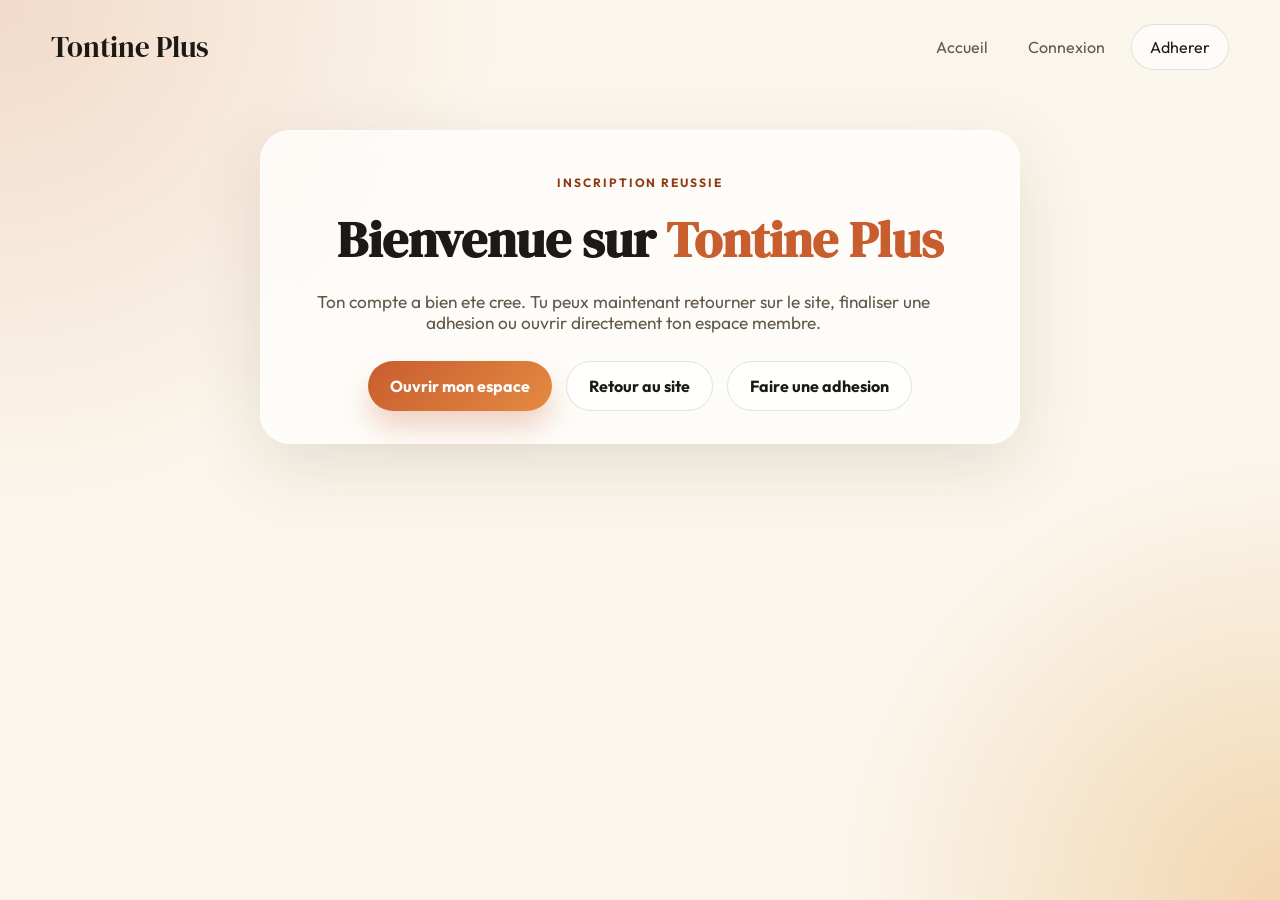
==== bienvenue.html @ 64bb765f "Add files via upload" ====
<!DOCTYPE html>
<html lang="fr">
<head>
    <meta charset="UTF-8">
    <meta name="viewport" content="width=device-width, initial-scale=1.0">
    <title>Bienvenue | Tontine Plus</title>
    <meta name="description" content="Bienvenue sur Tontine Plus. Votre compte a bien ete cree.">
    <link rel="preconnect" href="https://fonts.googleapis.com">
    <link rel="preconnect" href="https://fonts.gstatic.com" crossorigin>
    <link href="https://fonts.googleapis.com/css2?family=Outfit:wght@300;400;500;600;700;800&family=DM+Serif+Display:ital@0;1&display=swap" rel="stylesheet">
    <link rel="stylesheet" href="styles.css">
</head>
<body class="auth-page">
    <header class="hero auth-hero">
        <nav class="topbar">
            <a class="brand" href="index.html">Tontine Plus</a>
            <div class="nav-links">
                <a class="nav-link" href="index.html">Accueil</a>
                <a class="nav-link" href="connexion.html">Connexion</a>
                <a class="nav-cta" href="index.html#adhesion">Adherer</a>
            </div>
        </nav>
    </header>

    <main class="auth-main">
        <section class="dashboard-card confirmation-card">
            <p class="eyebrow">Inscription reussie</p>
            <h1>Bienvenue sur <span>Tontine Plus</span></h1>
            <p class="lead">
                Ton compte a bien ete cree. Tu peux maintenant retourner sur le site,
                finaliser une adhesion ou ouvrir directement ton espace membre.
            </p>

            <div class="hero-actions">
                <a class="button primary" href="espace.html">Ouvrir mon espace</a>
                <a class="button secondary" href="index.html">Retour au site</a>
                <a class="button secondary" href="index.html#adhesion">Faire une adhesion</a>
            </div>
        </section>
    </main>
</body>
</html>
---- styles.css ----
:root {
    --bg: #fbf6ec;
    --surface: rgba(255, 255, 255, 0.7);
    --surface-strong: #ffffff;
    --text: #1d1a16;
    --muted: #62574a;
    --accent: #c85d2d;
    --accent-dark: #8f3915;
    --accent-soft: #f1d2a9;
    --line: rgba(29, 26, 22, 0.12);
    --shadow: 0 22px 70px rgba(65, 42, 20, 0.12);
}

* {
    box-sizing: border-box;
}

html {
    scroll-behavior: smooth;
}

body {
    margin: 0;
    font-family: "Outfit", sans-serif;
    color: var(--text);
    background:
        radial-gradient(circle at top left, rgba(200, 93, 45, 0.18), transparent 32%),
        radial-gradient(circle at bottom right, rgba(241, 210, 169, 0.9), transparent 28%),
        var(--bg);
}

a {
    color: inherit;
    text-decoration: none;
}

.hero {
    padding: 24px clamp(20px, 4vw, 64px) 72px;
}

.topbar {
    display: flex;
    align-items: center;
    justify-content: space-between;
    margin-bottom: 48px;
}

.nav-links {
    display: flex;
    align-items: center;
    gap: 12px;
}

.nav-link {
    padding: 12px 14px;
    color: var(--muted);
}

.brand {
    font-family: "DM Serif Display", serif;
    font-size: 1.8rem;
}

.nav-cta {
    border: 1px solid var(--line);
    padding: 12px 18px;
    border-radius: 999px;
    background: rgba(255, 255, 255, 0.65);
    backdrop-filter: blur(12px);
}

.nav-button {
    font: inherit;
    color: inherit;
    cursor: pointer;
}

.hero-content {
    display: grid;
    grid-template-columns: minmax(0, 1.2fr) minmax(280px, 380px);
    gap: 32px;
    align-items: center;
}

.eyebrow {
    text-transform: uppercase;
    letter-spacing: 0.16em;
    font-size: 0.75rem;
    font-weight: 700;
    color: var(--accent-dark);
    margin-bottom: 14px;
}

.hero h1,
.section h2 {
    font-family: "DM Serif Display", serif;
    line-height: 1;
    margin: 0 0 16px;
}

.hero h1 {
    font-size: clamp(3rem, 6vw, 5.4rem);
    max-width: 12ch;
}

.hero h1 span {
    color: var(--accent);
}

.lead {
    max-width: 60ch;
    font-size: 1.08rem;
    color: var(--muted);
}

.hero-actions,
.highlight-panel {
    display: flex;
    gap: 14px;
    align-items: center;
    flex-wrap: wrap;
}

.button {
    display: inline-flex;
    align-items: center;
    justify-content: center;
    min-height: 50px;
    padding: 0 22px;
    border-radius: 999px;
    font-weight: 700;
    transition: transform 180ms ease, box-shadow 180ms ease, background 180ms ease;
}

.button:hover {
    transform: translateY(-2px);
}

.button.primary {
    background: linear-gradient(135deg, var(--accent), #e48a43);
    color: white;
    box-shadow: 0 16px 30px rgba(200, 93, 45, 0.28);
}

.button.secondary {
    border: 1px solid var(--line);
    background: rgba(255, 255, 255, 0.72);
}

.button.full {
    width: 100%;
    border: none;
    cursor: pointer;
}

.hero-points {
    list-style: none;
    display: flex;
    gap: 16px;
    padding: 0;
    margin: 28px 0 0;
    flex-wrap: wrap;
}

.hero-points li {
    border-radius: 999px;
    padding: 10px 16px;
    border: 1px solid var(--line);
    background: rgba(255, 255, 255, 0.72);
}

.hero-card,
.feature-card,
.step-card,
.signup-form,
.highlight-panel {
    background: var(--surface);
    backdrop-filter: blur(14px);
    border: 1px solid rgba(255, 255, 255, 0.7);
    box-shadow: var(--shadow);
}

.hero-card {
    padding: 28px;
    border-radius: 28px;
    animation: float 4s ease-in-out infinite;
}

.card-label {
    margin: 0 0 8px;
    color: var(--muted);
}

.hero-card h2 {
    margin: 0;
    font-size: 4rem;
    color: var(--accent);
}

.hero-card p {
    color: var(--muted);
}

.stat-grid {
    display: grid;
    grid-template-columns: repeat(2, 1fr);
    gap: 12px;
    margin-top: 18px;
}

.stat-grid div {
    padding: 14px;
    border-radius: 20px;
    background: rgba(255, 255, 255, 0.8);
}

.stat-grid strong,
.step-card span {
    display: block;
    font-size: 1.3rem;
    margin-bottom: 6px;
}

.section {
    padding: 0 clamp(20px, 4vw, 64px) 84px;
}

.section-heading {
    max-width: 760px;
    margin-bottom: 28px;
}

.section h2 {
    font-size: clamp(2.1rem, 4vw, 3.4rem);
}

.features,
.steps-grid {
    display: grid;
    gap: 20px;
    grid-template-columns: repeat(3, minmax(0, 1fr));
}

.feature-card,
.step-card {
    padding: 26px;
    border-radius: 26px;
}

.feature-card p,
.step-card p,
.signup-copy p,
.form-note,
.footer p {
    color: var(--muted);
}

.highlight-panel {
    justify-content: space-between;
    padding: 28px 32px;
    border-radius: 30px;
    background:
        linear-gradient(135deg, rgba(255, 255, 255, 0.86), rgba(241, 210, 169, 0.7));
}

.signup {
    display: grid;
    grid-template-columns: minmax(0, 0.9fr) minmax(0, 1.1fr);
    gap: 28px;
    align-items: start;
}

.signup-form {
    border-radius: 28px;
    padding: 28px;
}

.auth-page {
    min-height: 100vh;
}

.auth-hero {
    padding-bottom: 12px;
}

.auth-main {
    padding: 0 clamp(20px, 4vw, 64px) 84px;
}

.auth-shell {
    display: grid;
    grid-template-columns: minmax(0, 0.95fr) minmax(320px, 480px);
    gap: 28px;
    align-items: center;
    min-height: calc(100vh - 180px);
}

.auth-form h2 {
    margin-top: 0;
}

.dashboard-card {
    max-width: 1100px;
    margin: 0 auto;
    padding: 32px;
    border-radius: 30px;
    background: var(--surface);
    backdrop-filter: blur(14px);
    border: 1px solid rgba(255, 255, 255, 0.7);
    box-shadow: var(--shadow);
}

.confirmation-card {
    max-width: 760px;
    text-align: center;
}

.confirmation-card .hero-actions {
    justify-content: center;
    margin-top: 28px;
}

.dashboard-card h1 {
    font-family: "DM Serif Display", serif;
    font-size: clamp(2.4rem, 4vw, 4rem);
    margin: 0 0 16px;
}

.dashboard-card h1 span {
    color: var(--accent);
}

.dashboard-grid {
    display: grid;
    grid-template-columns: repeat(3, minmax(0, 1fr));
    gap: 20px;
    margin-top: 28px;
}

.auth-row {
    display: flex;
    align-items: center;
    justify-content: space-between;
    gap: 16px;
    margin: 8px 0 18px;
}

.checkbox-line {
    display: inline-flex;
    align-items: center;
    gap: 8px;
    margin: 0;
    font-weight: 500;
}

.checkbox-line input {
    width: auto;
    min-height: auto;
    margin: 0;
}

.text-link {
    color: var(--accent-dark);
    font-weight: 600;
}

.switch-note {
    margin-bottom: 0;
    color: var(--muted);
}

.signup-form label {
    display: block;
    font-weight: 600;
    margin-bottom: 16px;
}

.signup-form input,
.signup-form select {
    width: 100%;
    margin-top: 8px;
    border: 1px solid var(--line);
    border-radius: 16px;
    min-height: 52px;
    padding: 0 16px;
    font: inherit;
    background: rgba(255, 255, 255, 0.9);
}

.signup-form input:focus,
.signup-form select:focus {
    outline: 2px solid rgba(200, 93, 45, 0.25);
    border-color: var(--accent);
}

.form-note {
    margin: 14px 0 0;
}

.footer {
    padding: 28px 20px 42px;
    text-align: center;
}

.is-success {
    color: #0f6c35;
    font-weight: 600;
}

@keyframes float {
    0%, 100% {
        transform: translateY(0);
    }
    50% {
        transform: translateY(-8px);
    }
}

@media (max-width: 960px) {
    .hero-content,
    .features,
    .steps-grid,
    .signup,
    .auth-shell,
    .dashboard-grid {
        grid-template-columns: 1fr;
    }

    .highlight-panel {
        align-items: flex-start;
    }
}

@media (max-width: 640px) {
    .hero {
        padding-top: 18px;
    }

    .topbar {
        margin-bottom: 28px;
    }

    .nav-links {
        width: 100%;
        flex-direction: column;
    }

    .hero h1 {
        max-width: none;
    }

    .highlight-panel,
    .hero-actions {
        flex-direction: column;
        align-items: stretch;
    }

    .nav-cta,
    .nav-link,
    .button {
        width: 100%;
        text-align: center;
    }

    .auth-row {
        flex-direction: column;
        align-items: flex-start;
    }
}
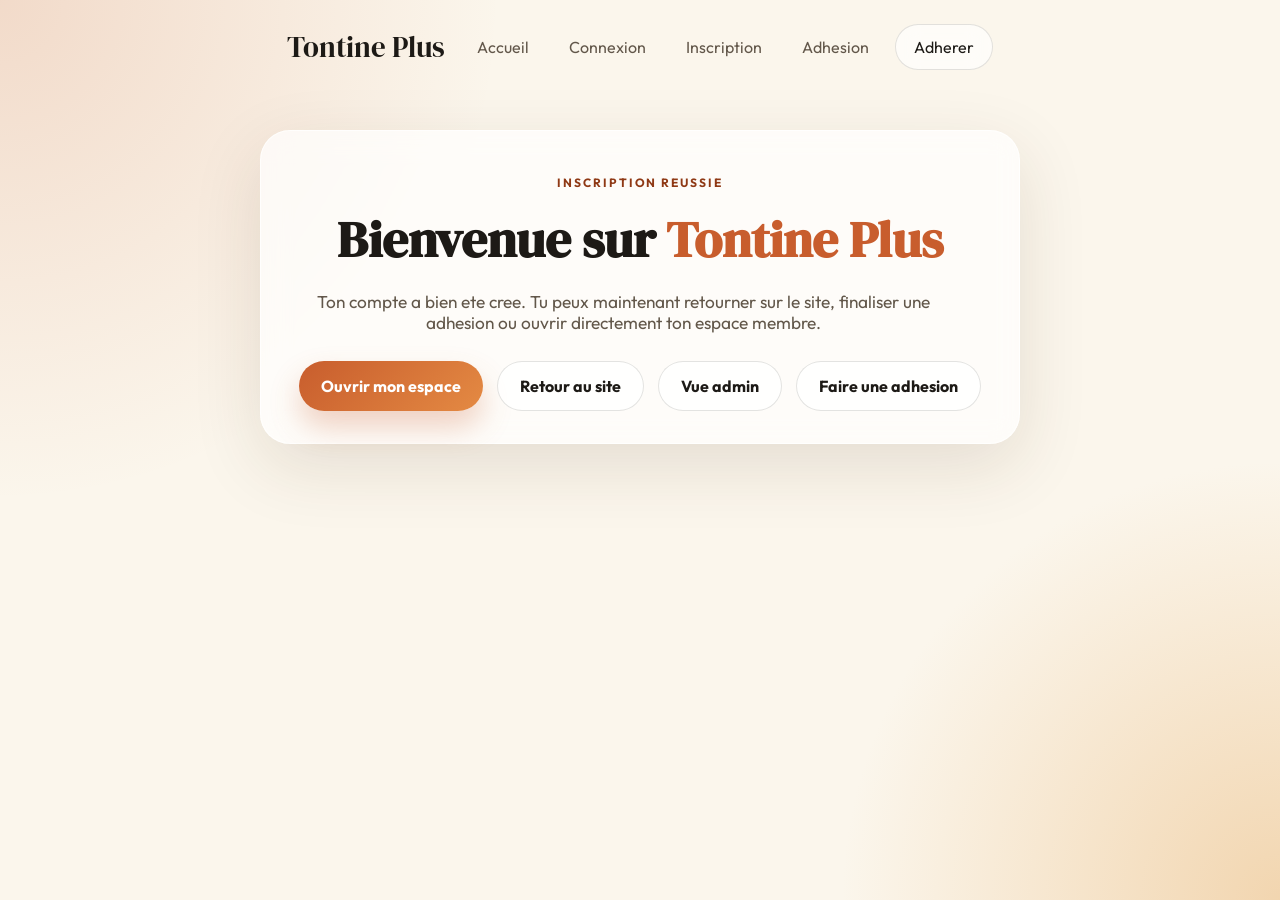
==== commit 884981ba: "Add files via upload" ====
--- a/bienvenue.html
+++ b/bienvenue.html
@@ -17,6 +17,8 @@
             <div class="nav-links">
                 <a class="nav-link" href="index.html">Accueil</a>
                 <a class="nav-link" href="connexion.html">Connexion</a>
+                <a class="nav-link" href="inscription.html">Inscription</a>
+                <a class="nav-link" href="index.html#adhesion">Adhesion</a>
                 <a class="nav-cta" href="index.html#adhesion">Adherer</a>
             </div>
         </nav>
@@ -34,6 +36,7 @@
             <div class="hero-actions">
                 <a class="button primary" href="espace.html">Ouvrir mon espace</a>
                 <a class="button secondary" href="index.html">Retour au site</a>
+                <a class="button secondary" href="admin.html">Vue admin</a>
                 <a class="button secondary" href="index.html#adhesion">Faire une adhesion</a>
             </div>
         </section>
--- a/styles.css
+++ b/styles.css
@@ -41,24 +41,122 @@
 .topbar {
     display: flex;
     align-items: center;
-    justify-content: space-between;
+    justify-content: center;
     margin-bottom: 48px;
+    gap: 18px;
+}
+
+.nav-center {
+    display: flex;
+    flex-direction: column;
+    align-items: center;
+    gap: 14px;
+    width: min(100%, 980px);
+}
+
+.brand-block {
+    display: flex;
+    flex-direction: column;
+    gap: 4px;
+    align-items: center;
 }
 
 .nav-links {
     display: flex;
     align-items: center;
     gap: 12px;
+    flex-wrap: wrap;
+    justify-content: center;
 }
 
 .nav-link {
     padding: 12px 14px;
     color: var(--muted);
+}
+
+.nav-shortcuts {
+    display: flex;
+    align-items: center;
+    gap: 10px;
+    flex-wrap: wrap;
+}
+
+.nav-chip {
+    padding: 10px 14px;
+    border-radius: 999px;
+    border: 1px solid var(--line);
+    background: rgba(255, 255, 255, 0.72);
+    color: var(--muted);
+    font-size: 0.92rem;
+    font-weight: 600;
+    transition: transform 180ms ease, box-shadow 180ms ease, border-color 180ms ease;
+}
+
+.nav-chip:hover {
+    transform: translateY(-1px);
+    box-shadow: 0 12px 24px rgba(65, 42, 20, 0.08);
+    border-color: rgba(200, 93, 45, 0.24);
 }
 
 .brand {
     font-family: "DM Serif Display", serif;
     font-size: 1.8rem;
+}
+
+.brand-tag {
+    margin: 0;
+    max-width: 34ch;
+    color: var(--muted);
+    font-size: 0.92rem;
+    text-align: center;
+}
+
+.nav-shortcuts-panel {
+    padding: 12px 14px;
+    border-radius: 22px;
+    background: rgba(255, 255, 255, 0.62);
+    border: 1px solid rgba(29, 26, 22, 0.08);
+    box-shadow: 0 16px 34px rgba(65, 42, 20, 0.08);
+    width: 100%;
+}
+
+.nav-inline-panel {
+    width: 100%;
+    padding: 12px 16px;
+    border-radius: 22px;
+    background: rgba(255, 255, 255, 0.62);
+    border: 1px solid rgba(29, 26, 22, 0.08);
+    box-shadow: 0 16px 34px rgba(65, 42, 20, 0.08);
+}
+
+.shortcut-label {
+    margin: 0 0 8px;
+    color: var(--accent-dark);
+    font-size: 0.76rem;
+    letter-spacing: 0.14em;
+    text-transform: uppercase;
+    font-weight: 700;
+}
+
+.inline-label {
+    margin-bottom: 10px;
+    text-align: center;
+}
+
+.primary-chip {
+    background: linear-gradient(135deg, rgba(200, 93, 45, 0.14), rgba(228, 138, 67, 0.18));
+    border-color: rgba(200, 93, 45, 0.22);
+    color: var(--accent-dark);
+}
+
+.strong-chip {
+    background: linear-gradient(135deg, var(--accent), #e48a43);
+    border-color: transparent;
+    color: #ffffff;
+}
+
+.nav-shortcuts-inline {
+    justify-content: center;
 }
 
 .nav-cta {
@@ -335,6 +433,94 @@
     grid-template-columns: repeat(3, minmax(0, 1fr));
     gap: 20px;
     margin-top: 28px;
+}
+
+.panel-grid {
+    display: grid;
+    grid-template-columns: repeat(2, minmax(0, 1fr));
+    gap: 20px;
+    margin-top: 28px;
+}
+
+.panel-card {
+    margin-top: 28px;
+    padding: 28px;
+    border-radius: 28px;
+    background: rgba(255, 255, 255, 0.75);
+    border: 1px solid rgba(29, 26, 22, 0.08);
+}
+
+.quick-links-panel {
+    display: flex;
+    flex-wrap: wrap;
+    gap: 14px;
+    padding: 28px;
+    border-radius: 28px;
+    background: rgba(255, 255, 255, 0.74);
+    border: 1px solid rgba(29, 26, 22, 0.08);
+    box-shadow: var(--shadow);
+}
+
+.panel-card h2 {
+    margin-top: 0;
+}
+
+.section-title-row {
+    display: flex;
+    align-items: center;
+    justify-content: space-between;
+    gap: 16px;
+    margin-bottom: 16px;
+}
+
+.badge-soft {
+    display: inline-flex;
+    align-items: center;
+    min-height: 38px;
+    padding: 0 14px;
+    border-radius: 999px;
+    background: rgba(200, 93, 45, 0.12);
+    color: var(--accent-dark);
+    font-weight: 700;
+}
+
+.profile-form label {
+    display: block;
+    font-weight: 600;
+    margin-bottom: 16px;
+}
+
+.profile-form input,
+.profile-form select {
+    width: 100%;
+    margin-top: 8px;
+    border: 1px solid var(--line);
+    border-radius: 16px;
+    min-height: 52px;
+    padding: 0 16px;
+    font: inherit;
+    background: rgba(255, 255, 255, 0.92);
+}
+
+.table-wrapper {
+    overflow-x: auto;
+}
+
+.data-table {
+    width: 100%;
+    border-collapse: collapse;
+}
+
+.data-table th,
+.data-table td {
+    text-align: left;
+    padding: 14px 10px;
+    border-bottom: 1px solid rgba(29, 26, 22, 0.08);
+}
+
+.data-table th {
+    color: var(--accent-dark);
+    font-size: 0.95rem;
 }
 
 .auth-row {
@@ -422,7 +608,8 @@
     .steps-grid,
     .signup,
     .auth-shell,
-    .dashboard-grid {
+    .dashboard-grid,
+    .panel-grid {
         grid-template-columns: 1fr;
     }
 
@@ -443,6 +630,18 @@
     .nav-links {
         width: 100%;
         flex-direction: column;
+    }
+
+    .nav-center,
+    .nav-shortcuts,
+    .nav-shortcuts-panel,
+    .nav-inline-panel {
+        width: 100%;
+    }
+
+    .nav-center {
+        flex-direction: column;
+        align-items: stretch;
     }
 
     .hero h1 {
@@ -456,14 +655,25 @@
     }
 
     .nav-cta,
+    .nav-chip,
     .nav-link,
     .button {
         width: 100%;
         text-align: center;
     }
 
+    .brand-block,
+    .shortcut-label {
+        text-align: center;
+    }
+
     .auth-row {
         flex-direction: column;
         align-items: flex-start;
     }
-}
+
+    .section-title-row {
+        flex-direction: column;
+        align-items: flex-start;
+    }
+}
